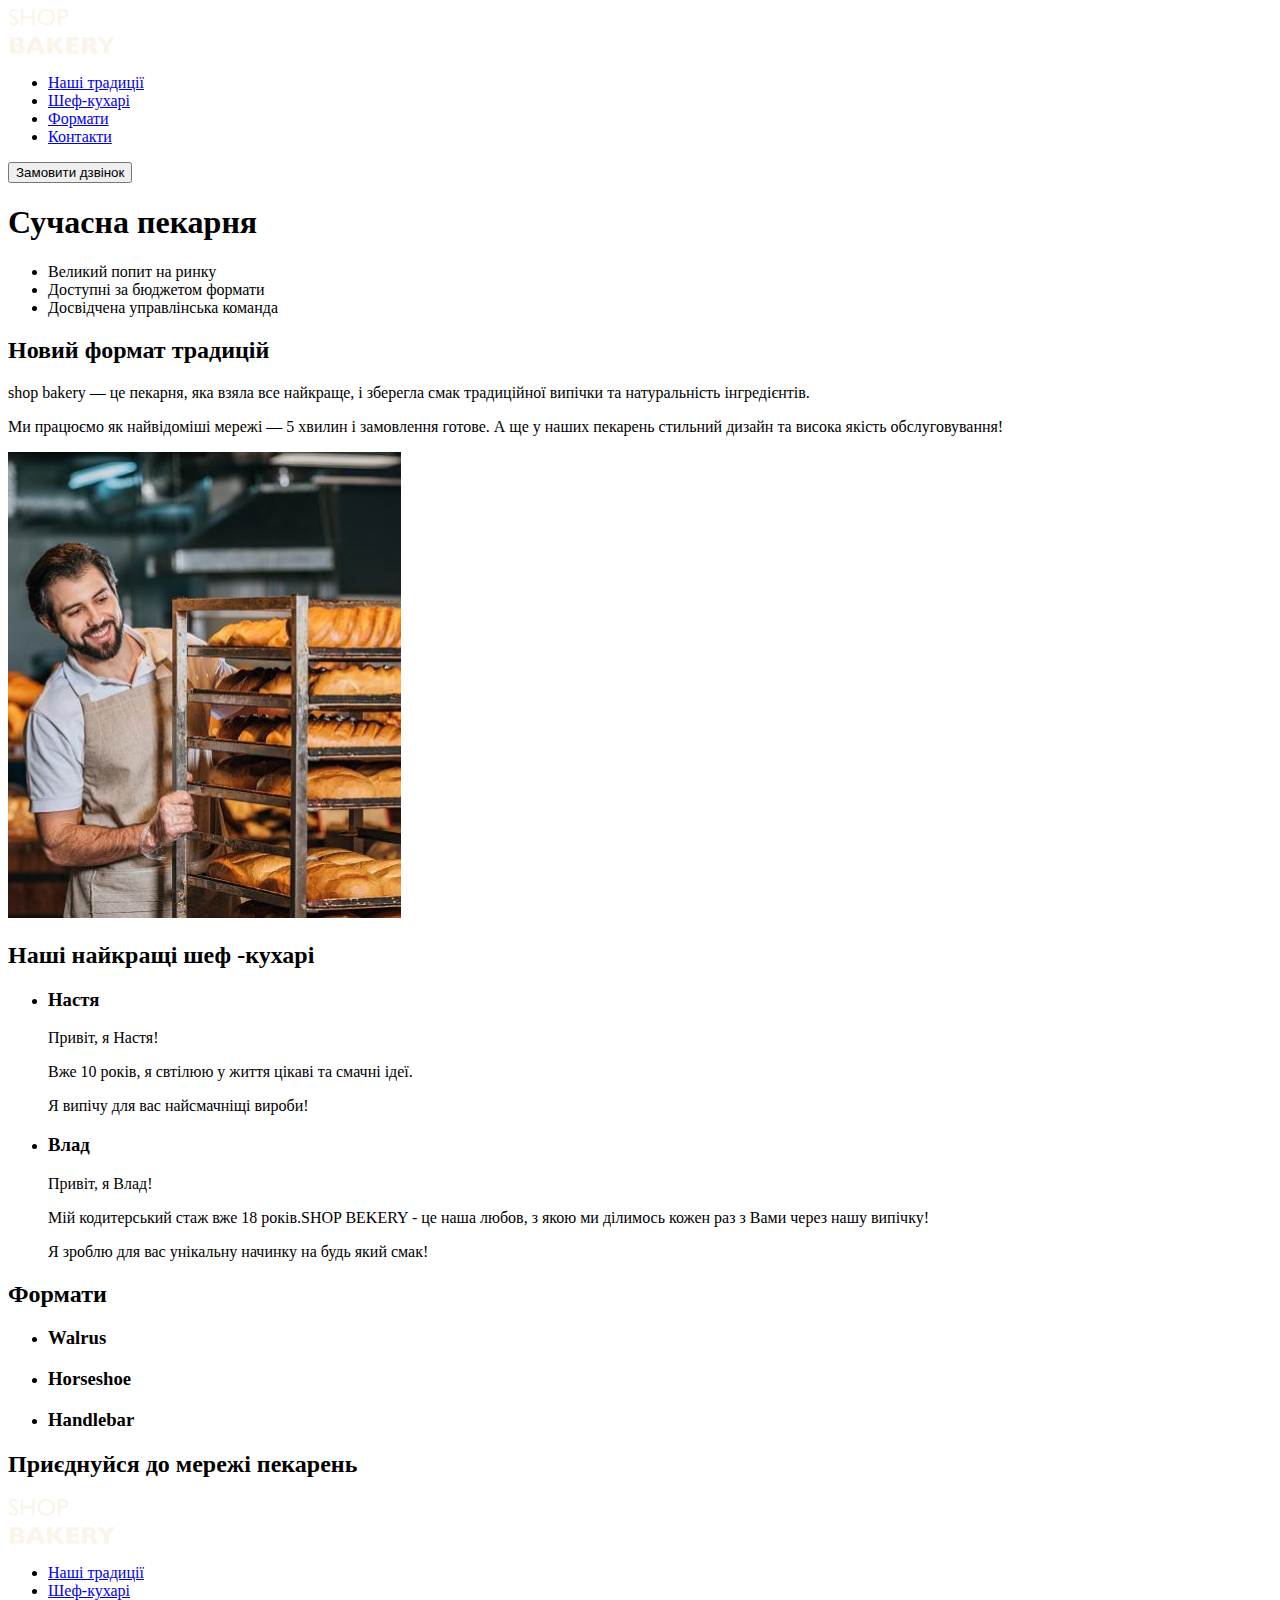
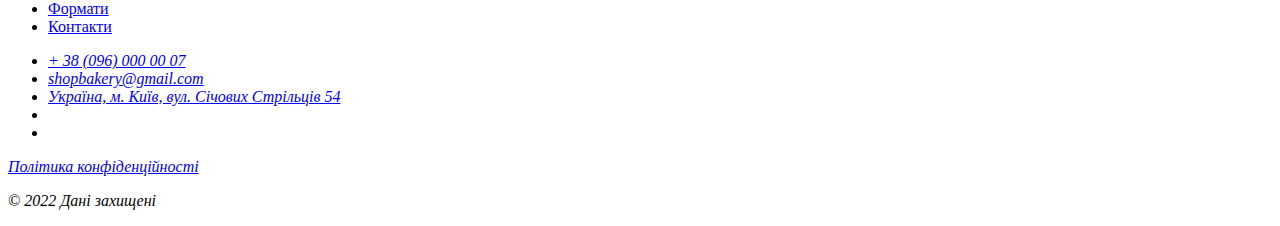
==== index.html @ c943e2a8 "Update index.html and add images" ====
<!DOCTYPE html>
<html lang="uk">
  <head>
    <meta charset="UTF-8" />
    <meta http-equiv="X-UA-Compatible" content="IE-edge" />
    <meta name="viewport" content="width=device-width, initial-scale=1.0" />
    <title>Сучасна пекарня</title>
  </head>
  <body>
    <header>
      <nav>
        <a href="#">
          <img src="./images/logo.svg" alt="Логотип сучасної пекарні" />
        </a>
        <ul>
          <li><a href="#">Наші традиції</a></li>
          <li><a href="#">Шеф-кухарі</a></li>
          <li><a href="#">Формати</a></li>
          <li><a href="#">Контакти</a></li>
        </ul>
      </nav>
      <button type="button">Замовити дзвінок</button>
    </header>
    <main>
      <section>
        <h1>Сучасна пекарня</h1>
      </section>
      <section>
        <ul>
          <li>Великий попит на ринку</li>
          <li>Доступні за бюджетом формати</li>
          <li>Досвідчена управлінська команда</li>
        </ul>
        <h2>Новий формат традицій</h2>
        <p>
          <span>shop bakery</span> — це пекарня, яка взяла все найкраще, і
          зберегла смак традиційної випічки та натуральність інгредієнтів.
        </p>
        <p>
          Ми працюємо як найвідоміші мережі —
          <span>5 хвилин і замовлення готове</span>. А ще у наших пекарень
          стильний дизайн та висока якість обслуговування!
        </p>
        <img
          src="./images/baker-man.jpg"
          alt="Чоловік пекар дивиться на батони із посмішкою"
        />
      </section>
      <section>
        <h2>Наші найкращі шеф -кухарі</h2>
        <ul>
          <li>
            <article>
              <h3>Настя</h3>
              <p>Привіт, я Настя!</p>
              <p>Вже 10 років, я свтілюю у життя цікаві та смачні ідеї.</p>
              <p>Я випічу для вас найсмачніщі вироби!</p>
            </article>
          </li>
          <li>
            <article>
              <h3>Влад</h3>
              <p>Привіт, я Влад!</p>
              <p>
                Мій кодитерський стаж вже 18 років.SHOP BEKERY - це наша любов,
                з якою ми ділимось кожен раз з Вами через нашу випічку!
              </p>
              <p>Я зроблю для вас унікальну начинку на будь який смак!</p>
            </article>
          </li>
        </ul>
      </section>
      <section>
        <h2>Формати</h2>
        <ul>
          <li>
            <article>
              <h3 lang="en">Walrus</h3>
            </article>
          </li>
          <li>
            <article>
              <h3 lang="en">Horseshoe</h3>
            </article>
          </li>
          <li>
            <article>
              <h3 lang="en">Handlebar</h3>
            </article>
          </li>
        </ul>
      </section>
      <section>
        <h2>Приєднуйся до мережі пекарень</h2>
      </section>
    </main>
    <footer>
      <nav>
        <a href="#">
          <img src="./images/logo.svg" alt="Логотип сучасної пекарні" />
        </a>
        <ul>
          <li><a href="#">Наші традиції</a></li>
          <li><a href="#">Шеф-кухарі</a></li>
          <li><a href="#">Формати</a></li>
          <li><a href="#">Контакти</a></li>
        </ul>
      </nav>
      <address>
        <ul>
          <li><a href="tel:380960000007">+ 38 (096) 000 00 07</a></li>
          <li>
            <a href="mailto:shopbakery@gmail.com">shopbakery@gmail.com</a>
          </li>
          <li>
            <a href="https://maps.app.goo.gl/vQbSBmCvPjcJiVUn6" target="_blank">
              Україна, м. Київ, вул. Січових Стрільців 54
            </a>
          </li>
          <li>
            <a href="#">
              <!-- facebook icon-->
            </a>
          </li>
          <li>
            <a href="#">
              <!-- instagram icon -->
            </a>
          </li>
        </ul>
        <a href="#" target="_blank">Політика конфіденційності</a>
        <p>© 2022 Дані захищені</p>
      </address>
    </footer>
  </body>
</html>
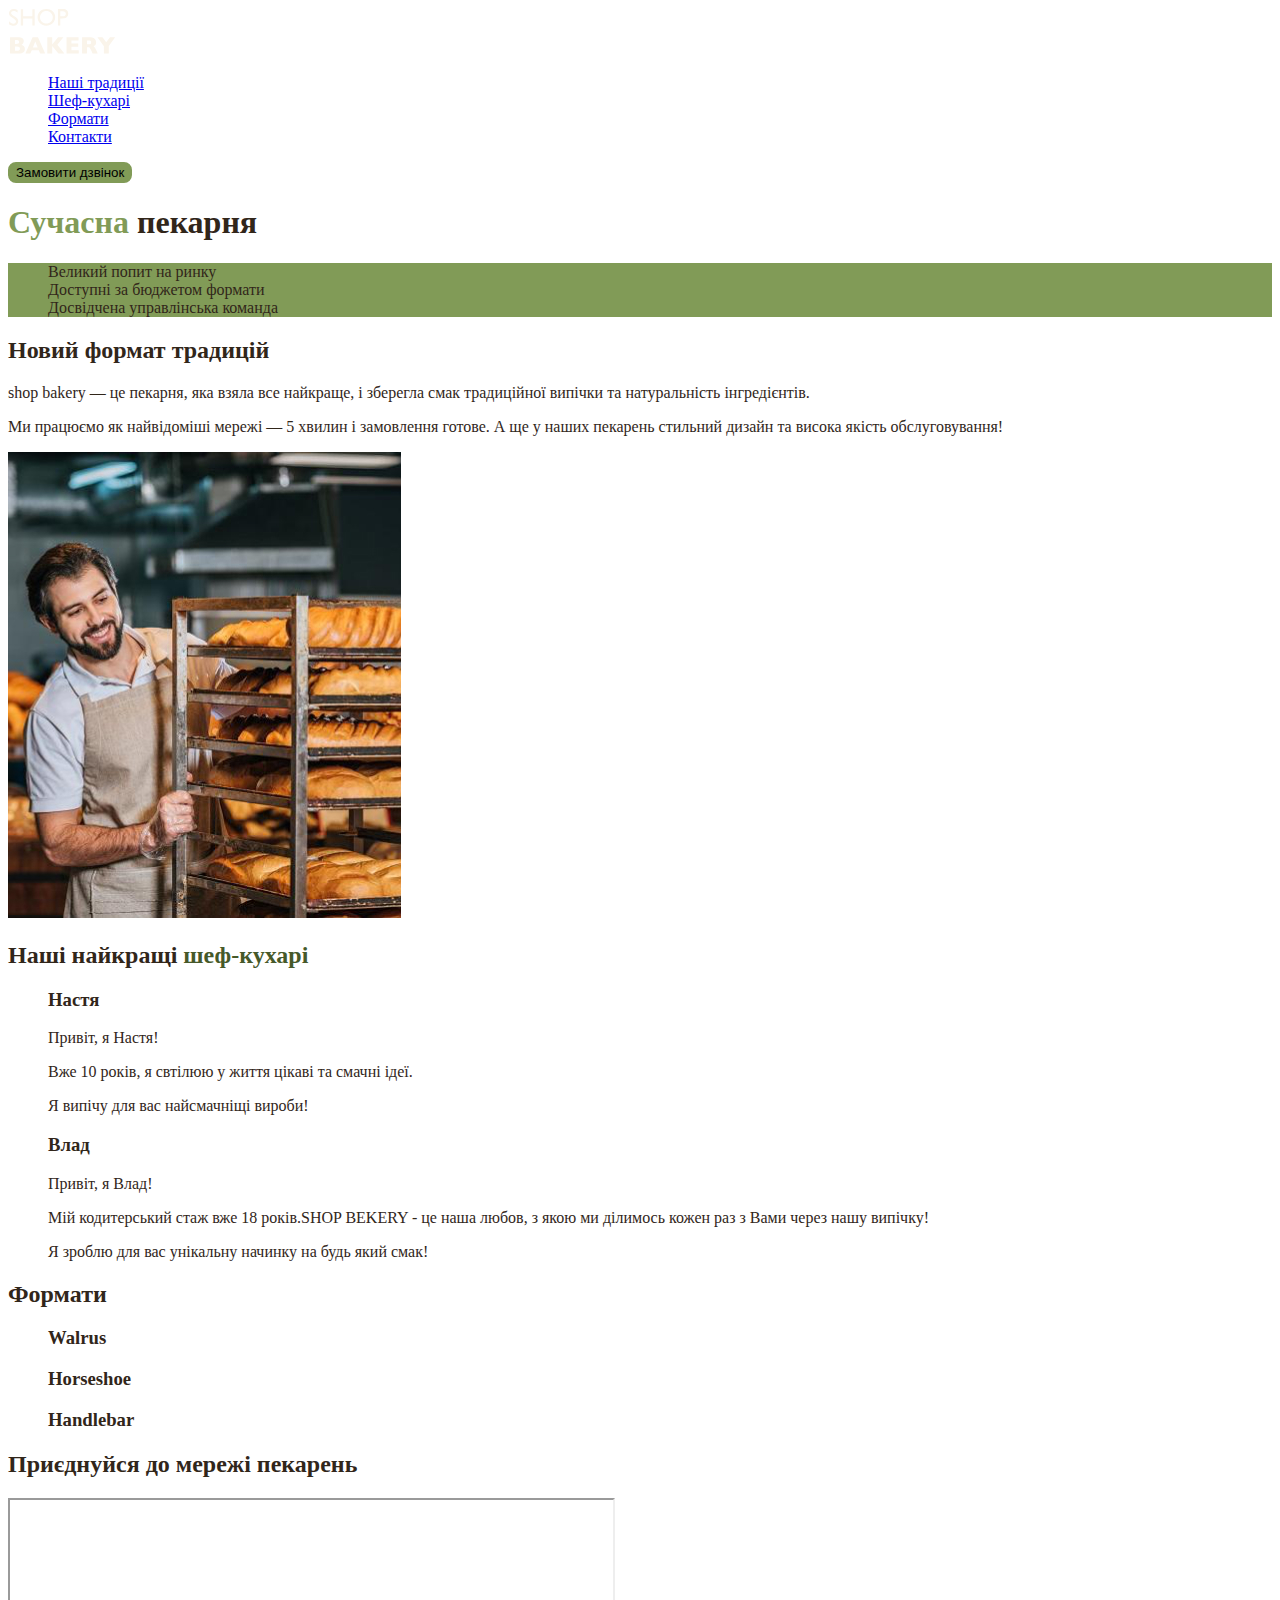
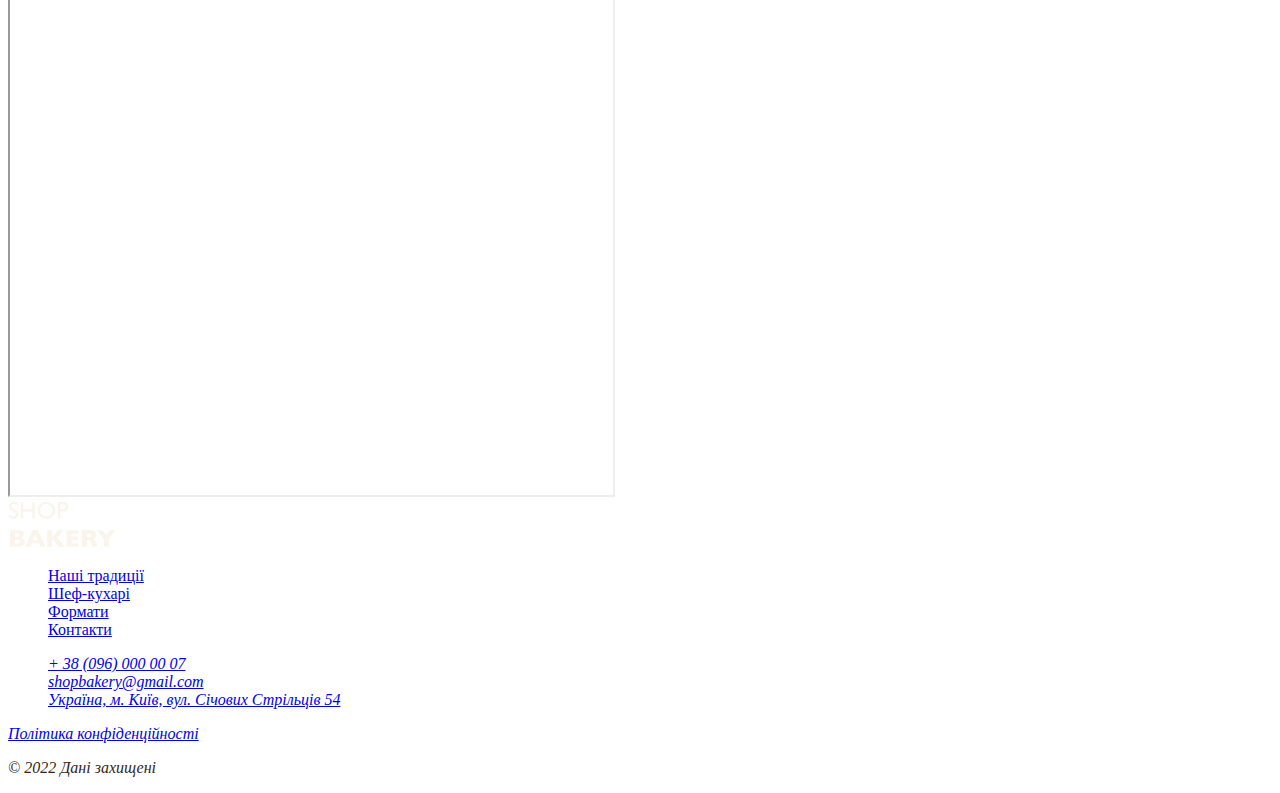
==== commit 16474f35: "Add styles.css and css variables" ====
--- a/index.html
+++ b/index.html
@@ -5,33 +5,34 @@
     <meta http-equiv="X-UA-Compatible" content="IE-edge" />
     <meta name="viewport" content="width=device-width, initial-scale=1.0" />
     <title>Сучасна пекарня</title>
+    <link rel="stylesheet" href="./css/styles.css" />
   </head>
   <body>
     <header>
       <nav>
-        <a href="#">
+        <a href="/">
           <img src="./images/logo.svg" alt="Логотип сучасної пекарні" />
         </a>
         <ul>
-          <li><a href="#">Наші традиції</a></li>
-          <li><a href="#">Шеф-кухарі</a></li>
-          <li><a href="#">Формати</a></li>
-          <li><a href="#">Контакти</a></li>
+          <li><a class="link" href="#traditions-section">Наші традиції</a></li>
+          <li><a class="link" href="#chefs-section">Шеф-кухарі</a></li>
+          <li><a class="link" href="#formats-section">Формати</a></li>
+          <li><a class="link" href="#contact-section">Контакти</a></li>
         </ul>
       </nav>
-      <button type="button">Замовити дзвінок</button>
+      <button class="button" type="button">Замовити дзвінок</button>
     </header>
     <main>
       <section>
-        <h1>Сучасна пекарня</h1>
+        <h1 class="hero-title"><span class="accent">Сучасна</span> пекарня</h1>
       </section>
-      <section>
-        <ul>
+      <section id="traditions-section">
+        <ul class="advantages-list">
           <li>Великий попит на ринку</li>
           <li>Доступні за бюджетом формати</li>
           <li>Досвідчена управлінська команда</li>
         </ul>
-        <h2>Новий формат традицій</h2>
+        <h2 class="section-title">Новий формат традицій</h2>
         <p>
           <span>shop bakery</span> — це пекарня, яка взяла все найкраще, і
           зберегла смак традиційної випічки та натуральність інгредієнтів.
@@ -46,8 +47,10 @@
           alt="Чоловік пекар дивиться на батони із посмішкою"
         />
       </section>
-      <section>
-        <h2>Наші найкращі шеф -кухарі</h2>
+      <section id="chefs-section">
+        <h2 class="section-title">
+          Наші найкращі <span class="accent">шеф-кухарі</span>
+        </h2>
         <ul>
           <li>
             <article>
@@ -70,8 +73,8 @@
           </li>
         </ul>
       </section>
-      <section>
-        <h2>Формати</h2>
+      <section id="formats-section">
+        <h2 class="section-title">Формати</h2>
         <ul>
           <li>
             <article>
@@ -90,8 +93,16 @@
           </li>
         </ul>
       </section>
-      <section>
-        <h2>Приєднуйся до мережі пекарень</h2>
+      <section id="contact-section">
+        <h2 class="section-title">Приєднуйся до мережі пекарень</h2>
+        <iframe
+          src="https://www.google.com/maps/embed?pb=!1m18!1m12!1m3!1d2540.1634470361087!2d30.48869837606082!3d50.45668098691573!2m3!1f0!2f0!3f0!3m2!1i1024!2i768!4f13.1!3m3!1m2!1s0x40d4ce637c006b2d%3A0xaf86385f19996ff0!2z0YPQuy4g0KHQtdGH0LXQstGL0YUg0KHRgtGA0LXQu9GM0YbQvtCyLCA1NCwg0JrQuNC10LIsIDAyMDAw!5e0!3m2!1sru!2sua!4v1738776544689!5m2!1sru!2sua"
+          width="603"
+          height="595"
+          allowfullscreen=""
+          loading="lazy"
+          referrerpolicy="no-referrer-when-downgrade"
+        ></iframe>
       </section>
     </main>
     <footer>
@@ -129,7 +140,7 @@
           </li>
         </ul>
         <a href="#" target="_blank">Політика конфіденційності</a>
-        <p>© 2022 Дані захищені</p>
+        <p>&copy; 2022 Дані захищені</p>
       </address>
     </footer>
   </body>
--- a/css/styles.css
+++ b/css/styles.css
@@ -0,0 +1,57 @@
+:root {
+  --color-primary-dark: #31261a;
+  --color-primary-light: #faf4ea;
+  --color-brand-light: #819b57;
+  --color-brand-dark: #465929;
+}
+
+/* Base */
+body {
+  color: var(--color-primary-dark);
+}
+
+ul {
+  list-style-type: none;
+}
+
+/* Button */
+.button {
+  color: var(color-primary-light);
+  background-color: var(--color-brand-light);
+  border: 2px solid var(--color-brand-light);
+  border-radius: 8px;
+  cursor: pointer;
+}
+
+.button:hover {
+  color: var(--color-brand-dark);
+  background-color: transparent;
+}
+
+/* Link */
+.link {
+  color: var(color-primary-light);
+}
+
+.link:hover {
+  color: var(--color-brand-light);
+}
+
+/* Hero section */
+.hero-title {
+  color: var(color-primary-light);
+}
+
+.hero-title .accent {
+  color: var(--color-brand-light);
+}
+
+/* Advantages section */
+.advantages-list {
+  color: var(color-primary-light);
+  background-color: var(--color-brand-light);
+}
+
+.section-title .accent {
+  color: var(--color-brand-dark);
+}
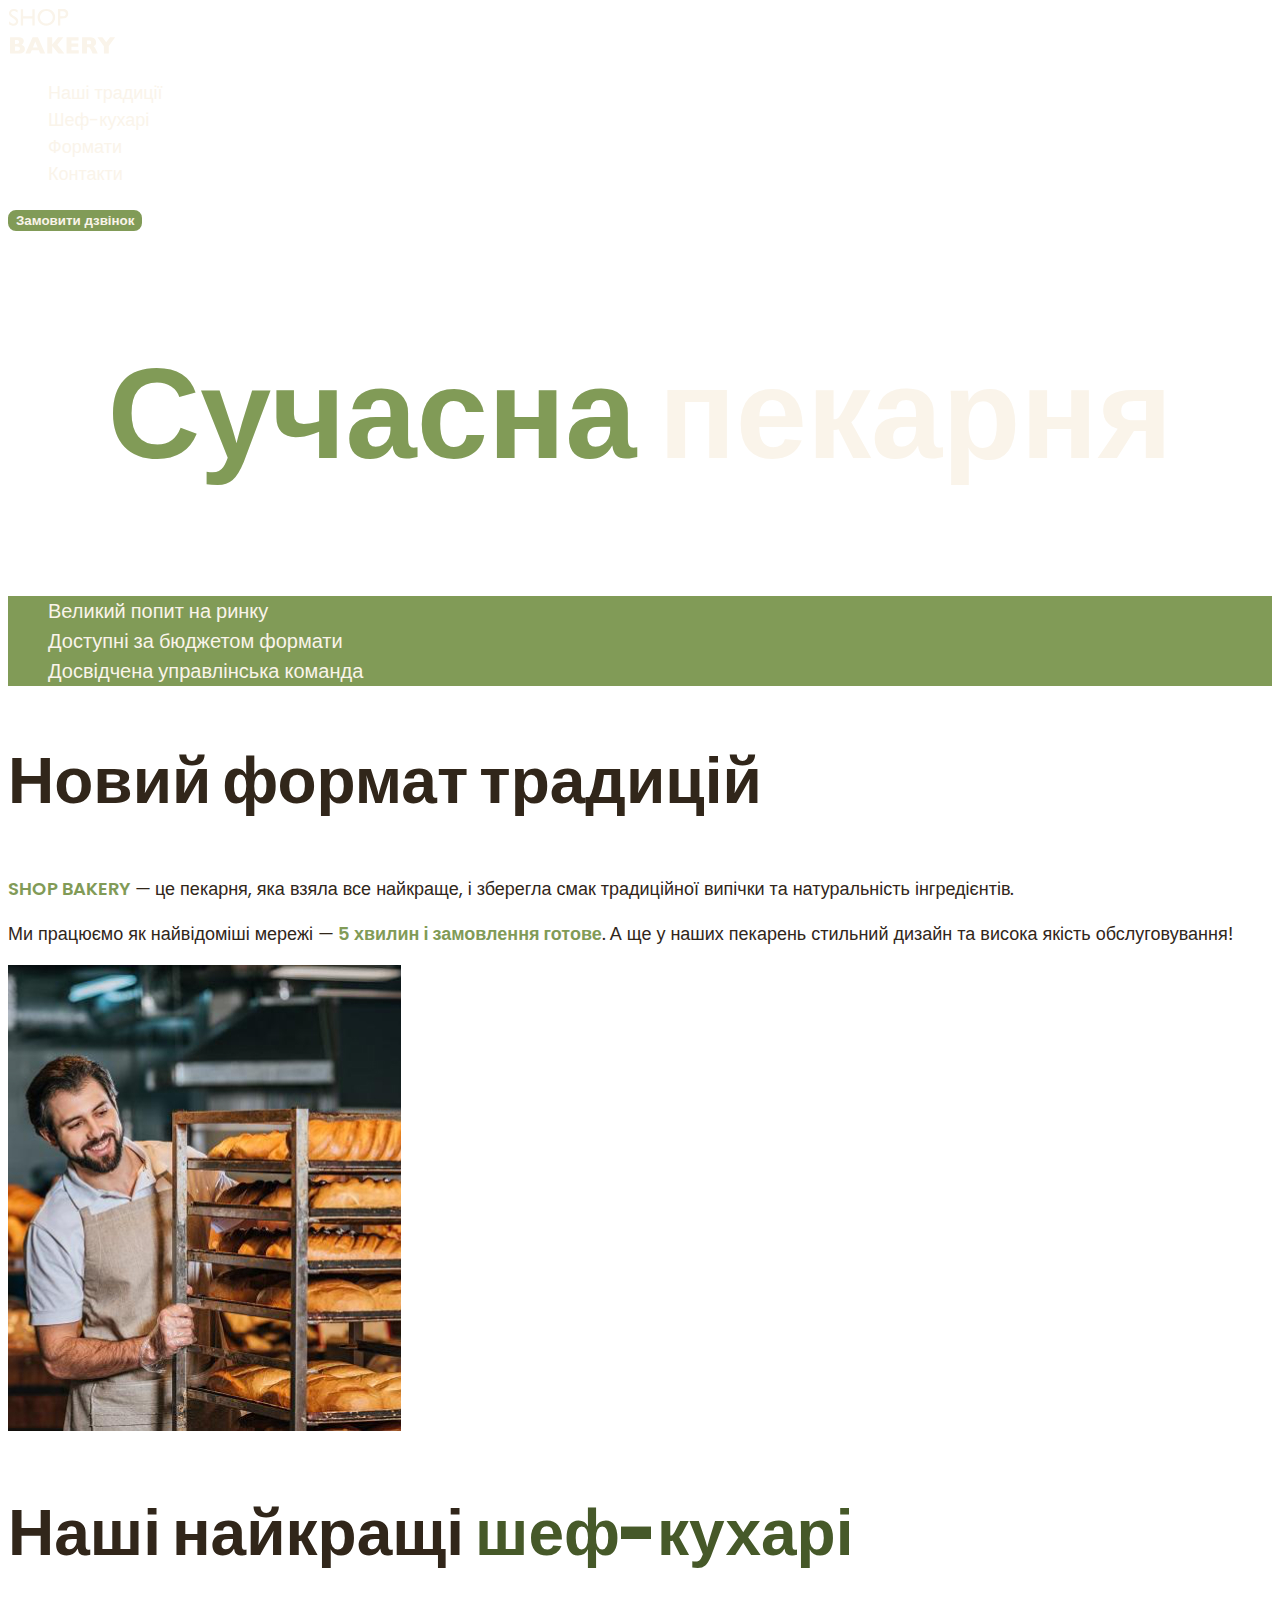
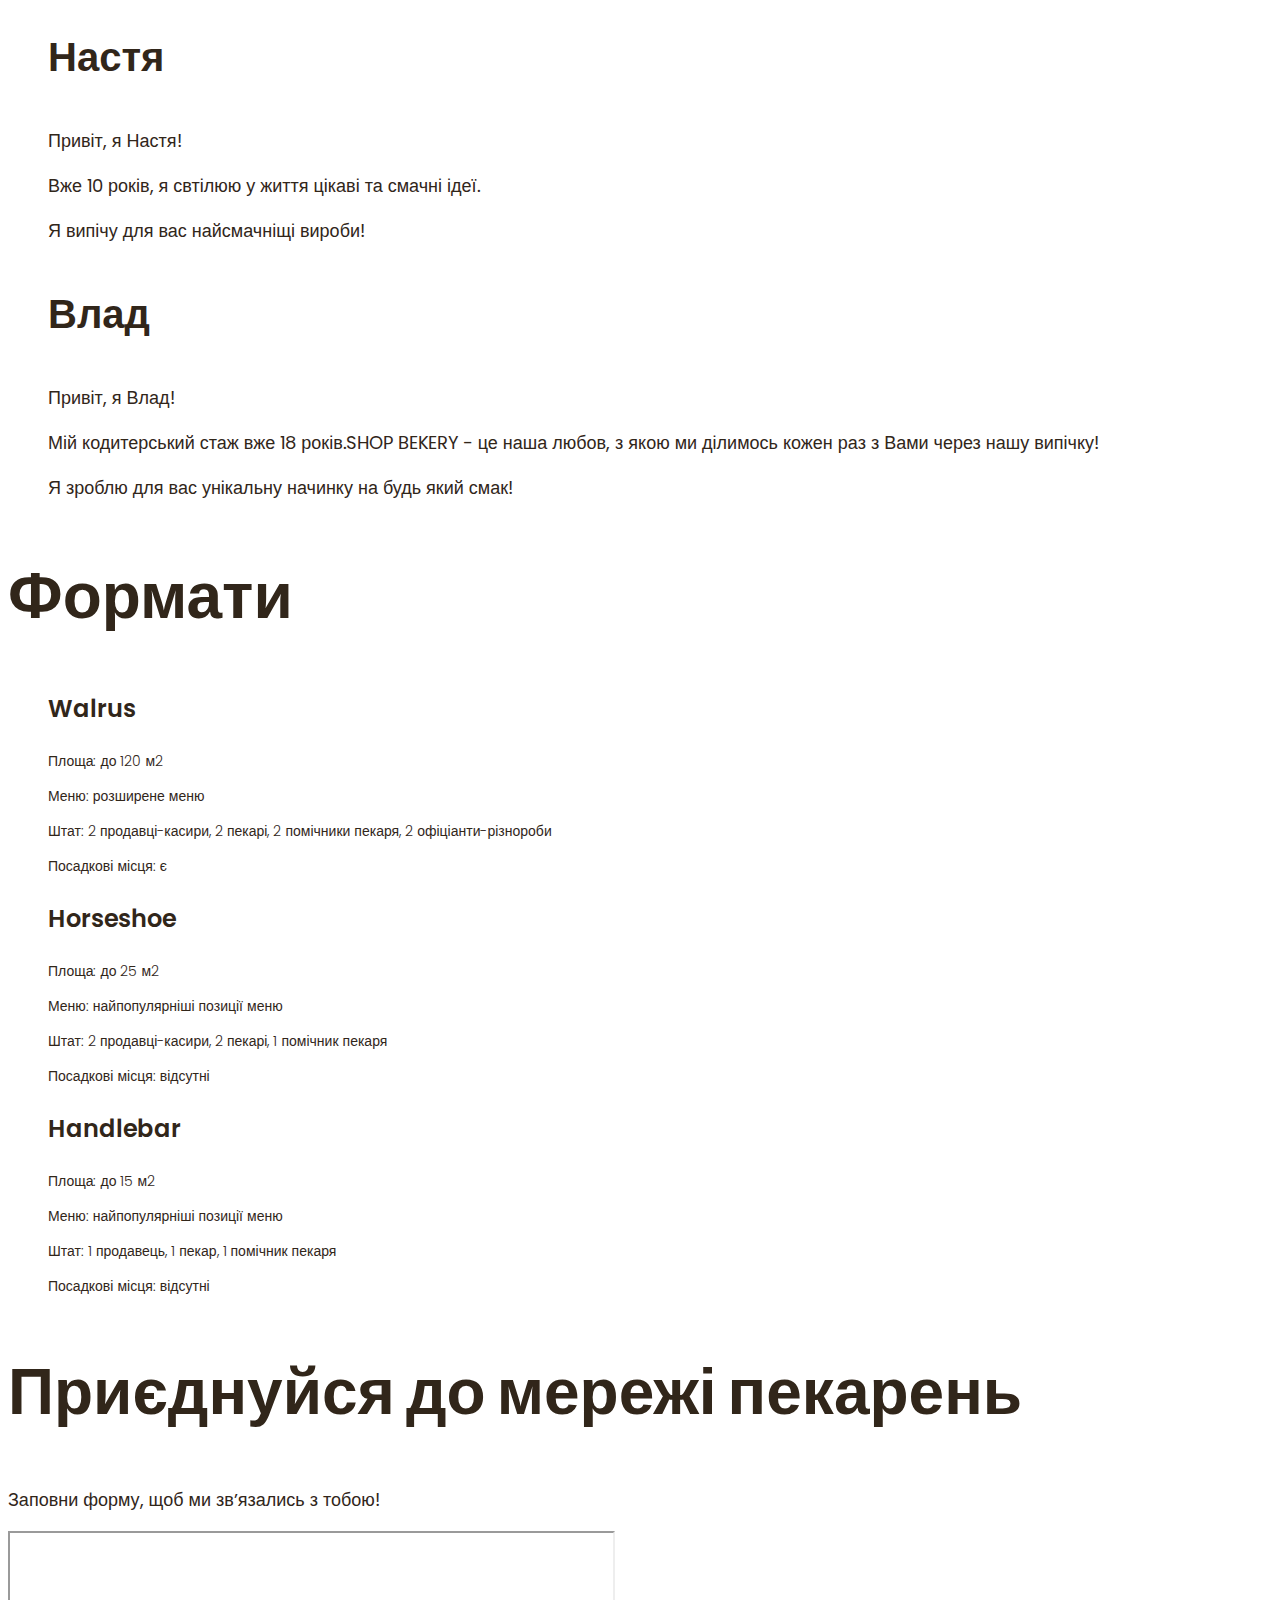
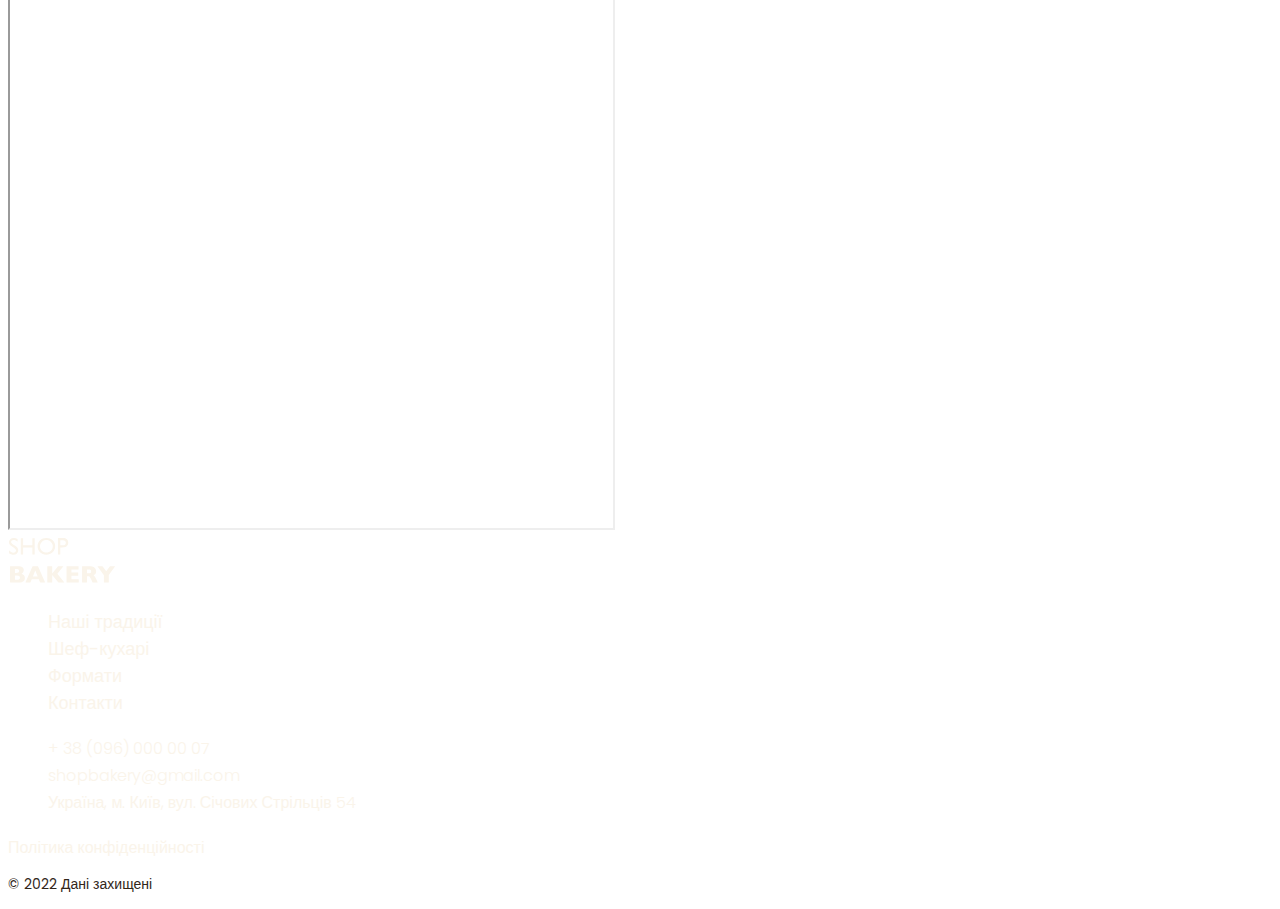
==== commit 7958c8fd: "Add fonts, styled the text" ====
--- a/index.html
+++ b/index.html
@@ -5,6 +5,7 @@
     <meta http-equiv="X-UA-Compatible" content="IE-edge" />
     <meta name="viewport" content="width=device-width, initial-scale=1.0" />
     <title>Сучасна пекарня</title>
+    <!-- Styles -->
     <link rel="stylesheet" href="./css/styles.css" />
   </head>
   <body>
@@ -28,19 +29,20 @@
       </section>
       <section id="traditions-section">
         <ul class="advantages-list">
-          <li>Великий попит на ринку</li>
-          <li>Доступні за бюджетом формати</li>
-          <li>Досвідчена управлінська команда</li>
+          <li class="advantages-item">Великий попит на ринку</li>
+          <li class="advantages-item">Доступні за бюджетом формати</li>
+          <li class="advantages-item">Досвідчена управлінська команда</li>
         </ul>
         <h2 class="section-title">Новий формат традицій</h2>
-        <p>
-          <span>shop bakery</span> — це пекарня, яка взяла все найкраще, і
-          зберегла смак традиційної випічки та натуральність інгредієнтів.
+        <p class="traditions-text">
+          <span class="brand uppercase">shop bakery</span> — це пекарня, яка
+          взяла все найкраще, і зберегла смак традиційної випічки та
+          натуральність інгредієнтів.
         </p>
-        <p>
+        <p class="traditions-text">
           Ми працюємо як найвідоміші мережі —
-          <span>5 хвилин і замовлення готове</span>. А ще у наших пекарень
-          стильний дизайн та висока якість обслуговування!
+          <span class="brand">5 хвилин і замовлення готове</span>. А ще у наших
+          пекарень стильний дизайн та висока якість обслуговування!
         </p>
         <img
           src="./images/baker-man.jpg"
@@ -54,7 +56,7 @@
         <ul>
           <li>
             <article>
-              <h3>Настя</h3>
+              <h3 class="chef-title">Настя</h3>
               <p>Привіт, я Настя!</p>
               <p>Вже 10 років, я свтілюю у життя цікаві та смачні ідеї.</p>
               <p>Я випічу для вас найсмачніщі вироби!</p>
@@ -62,7 +64,7 @@
           </li>
           <li>
             <article>
-              <h3>Влад</h3>
+              <h3 class="chef-title">Влад</h3>
               <p>Привіт, я Влад!</p>
               <p>
                 Мій кодитерський стаж вже 18 років.SHOP BEKERY - це наша любов,
@@ -78,23 +80,45 @@
         <ul>
           <li>
             <article>
-              <h3 lang="en">Walrus</h3>
+              <h3 class="format-title" lang="en">Walrus</h3>
+              <div class="format-text">
+                <p>Площа: до 120 м2</p>
+                <p>Меню: розширене меню</p>
+                <p>
+                  Штат: 2 продавці-касири, 2 пекарі, 2 помічники пекаря, 2
+                  офіціанти-різнороби
+                </p>
+                <p>Посадкові місця: є</p>
+              </div>
             </article>
           </li>
           <li>
             <article>
-              <h3 lang="en">Horseshoe</h3>
+              <h3 class="format-title" lang="en">Horseshoe</h3>
+              <div class="format-text">
+                <p>Площа: до 25 м2</p>
+                <p>Меню: найпопулярніші позиції меню</p>
+                <p>Штат: 2 продавці-касири, 2 пекарі, 1 помічник пекаря</p>
+                <p>Посадкові місця: відсутні</p>
+              </div>
             </article>
           </li>
           <li>
             <article>
-              <h3 lang="en">Handlebar</h3>
+              <h3 class="format-title" lang="en">Handlebar</h3>
+              <div class="format-text">
+                <p>Площа: до 15 м2</p>
+                <p>Меню: найпопулярніші позиції меню</p>
+                <p>Штат: 1 продавець, 1 пекар, 1 помічник пекаря</p>
+                <p>Посадкові місця: відсутні</p>
+              </div>
             </article>
           </li>
         </ul>
       </section>
       <section id="contact-section">
         <h2 class="section-title">Приєднуйся до мережі пекарень</h2>
+        <p>Заповни форму, щоб ми звʼязались з тобою!</p>
         <iframe
           src="https://www.google.com/maps/embed?pb=!1m18!1m12!1m3!1d2540.1634470361087!2d30.48869837606082!3d50.45668098691573!2m3!1f0!2f0!3f0!3m2!1i1024!2i768!4f13.1!3m3!1m2!1s0x40d4ce637c006b2d%3A0xaf86385f19996ff0!2z0YPQuy4g0KHQtdGH0LXQstGL0YUg0KHRgtGA0LXQu9GM0YbQvtCyLCA1NCwg0JrQuNC10LIsIDAyMDAw!5e0!3m2!1sru!2sua!4v1738776544689!5m2!1sru!2sua"
           width="603"
@@ -111,20 +135,30 @@
           <img src="./images/logo.svg" alt="Логотип сучасної пекарні" />
         </a>
         <ul>
-          <li><a href="#">Наші традиції</a></li>
-          <li><a href="#">Шеф-кухарі</a></li>
-          <li><a href="#">Формати</a></li>
-          <li><a href="#">Контакти</a></li>
+          <li><a class="link" href="#">Наші традиції</a></li>
+          <li><a class="link" href="#">Шеф-кухарі</a></li>
+          <li><a class="link" href="#">Формати</a></li>
+          <li><a class="link" href="#">Контакти</a></li>
         </ul>
       </nav>
       <address>
         <ul>
-          <li><a href="tel:380960000007">+ 38 (096) 000 00 07</a></li>
           <li>
-            <a href="mailto:shopbakery@gmail.com">shopbakery@gmail.com</a>
+            <a class="address-link" href="tel:380960000007"
+              >+ 38 (096) 000 00 07</a
+            >
           </li>
           <li>
-            <a href="https://maps.app.goo.gl/vQbSBmCvPjcJiVUn6" target="_blank">
+            <a class="address-link" href="mailto:shopbakery@gmail.com"
+              >shopbakery@gmail.com</a
+            >
+          </li>
+          <li>
+            <a
+              class="address-link"
+              href="https://maps.app.goo.gl/vQbSBmCvPjcJiVUn6"
+              target="_blank"
+            >
               Україна, м. Київ, вул. Січових Стрільців 54
             </a>
           </li>
@@ -139,8 +173,10 @@
             </a>
           </li>
         </ul>
-        <a href="#" target="_blank">Політика конфіденційності</a>
-        <p>&copy; 2022 Дані захищені</p>
+        <a class="address-link" href="#" target="_blank"
+          >Політика конфіденційності</a
+        >
+        <p class="address-copyright">&copy; 2022 Дані захищені</p>
       </address>
     </footer>
   </body>
--- a/css/styles.css
+++ b/css/styles.css
@@ -1,3 +1,32 @@
+@font-face {
+  font-display: swap;
+  font-family: 'Poppins';
+  font-weight: 300;
+  src: url('../fonts/poppins-v22-latin-300.woff2') format('woff2'),
+    url('../fonts/poppins-v22-latin-300.ttf') format('truetype');
+}
+@font-face {
+  font-display: swap;
+  font-family: 'Poppins';
+  font-weight: 400;
+  src: url('../fonts/poppins-v22-latin-regular.woff2') format('woff2'),
+    url('../fonts/poppins-v22-latin-regular.ttf') format('truetype');
+}
+@font-face {
+  font-display: swap;
+  font-family: 'Poppins';
+  font-weight: 600;
+  src: url('../fonts/poppins-v22-latin-600.woff2') format('woff2'),
+    url('../fonts/poppins-v22-latin-600.ttf') format('truetype');
+}
+@font-face {
+  font-display: swap;
+  font-family: 'Poppins';
+  font-weight: 900;
+  src: url('../fonts/poppins-v22-latin-900.woff2') format('woff2'),
+    url('../fonts/poppins-v22-latin-900.ttf') format('truetype');
+}
+
 :root {
   --color-primary-dark: #31261a;
   --color-primary-light: #faf4ea;
@@ -8,6 +37,14 @@
 /* Base */
 body {
   color: var(--color-primary-dark);
+  font-family: 'Poppins', sans-serif;
+  font-size: 18px;
+  font-weight: 400;
+  line-height: 1.5;
+}
+
+address {
+  font-style: normal;
 }
 
 ul {
@@ -16,7 +53,8 @@
 
 /* Button */
 .button {
-  color: var(color-primary-light);
+  color: var(--color-primary-light);
+  font-weight: 600;
   background-color: var(--color-brand-light);
   border: 2px solid var(--color-brand-light);
   border-radius: 8px;
@@ -30,16 +68,22 @@
 
 /* Link */
 .link {
-  color: var(color-primary-light);
+  color: var(--color-primary-light);
+
+  text-decoration: none;
 }
 
 .link:hover {
   color: var(--color-brand-light);
+  font-weight: 600;
 }
 
 /* Hero section */
 .hero-title {
-  color: var(color-primary-light);
+  color: var(--color-primary-light);
+  text-align: center;
+  font-size: 128px;
+  font-weight: 900;
 }
 
 .hero-title .accent {
@@ -48,10 +92,65 @@
 
 /* Advantages section */
 .advantages-list {
-  color: var(color-primary-light);
+  color: var(--color-primary-light);
   background-color: var(--color-brand-light);
+}
+
+.advantages-item {
+  font-size: 20px;
+  font-weight: 300;
+}
+
+.section-title {
+  font-size: 64px;
+  font-weight: 900;
+  line-height: 1.3;
 }
 
 .section-title .accent {
   color: var(--color-brand-dark);
 }
+
+/* Traditions section */
+.traditions-text .brand {
+  color: var(--color-brand-light);
+  font-weight: 600;
+}
+
+.traditions-text .uppercase {
+  text-transform: uppercase;
+}
+
+/* Chefs section */
+.chef-title {
+  font-size: 40px;
+  font-weight: 600;
+}
+
+/* Formats section */
+
+.format-title {
+  font-size: 24px;
+  font-weight: 600;
+}
+
+.format-text {
+  font-size: 14px;
+  font-weight: 300;
+}
+
+/* Footer */
+.address-link {
+  color: var(--color-primary-light);
+  font-size: 16px;
+  font-weight: 300;
+  text-decoration: none;
+}
+
+.address-link:hover {
+  color: var(--color-brand-light);
+}
+
+.address-copyright {
+  font-size: 14px;
+}
